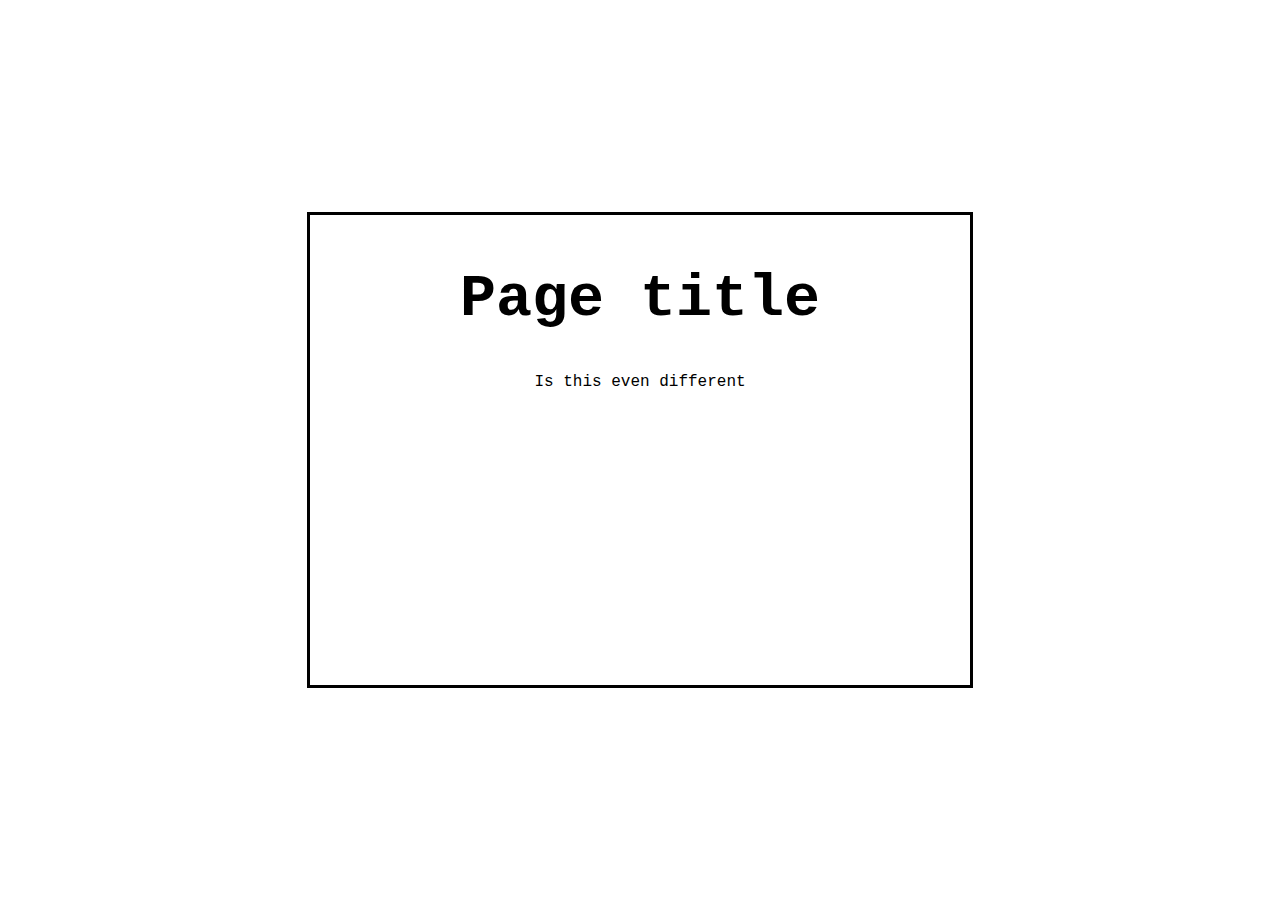
==== index.html @ e3ddcb67 "Initial commit" ====
<!DOCTYPE html>
<html>
    <head>
        <title>Countdown Word Game</title>
        <style>
            * {
                font-family: courier new;
                font-variant: sans-serif;
                text-align: center;
            }

            #centre-box {                
                width: 50%;
                height: 50%;
                border: 3px solid black;
                padding: 10px;

                position: absolute;
                top: 0;
                bottom: 0;
                left: 0;
                right: 0;

                margin: auto;
            }

            #game-title {
                font-size: 60px;
            }
        </style>
    </head>
    <body>
        <div id="centre-box">
            <h1 id="game-title">Page title</h1>
            <p>Is this even different</p>
        </div>
    </body>
</html>
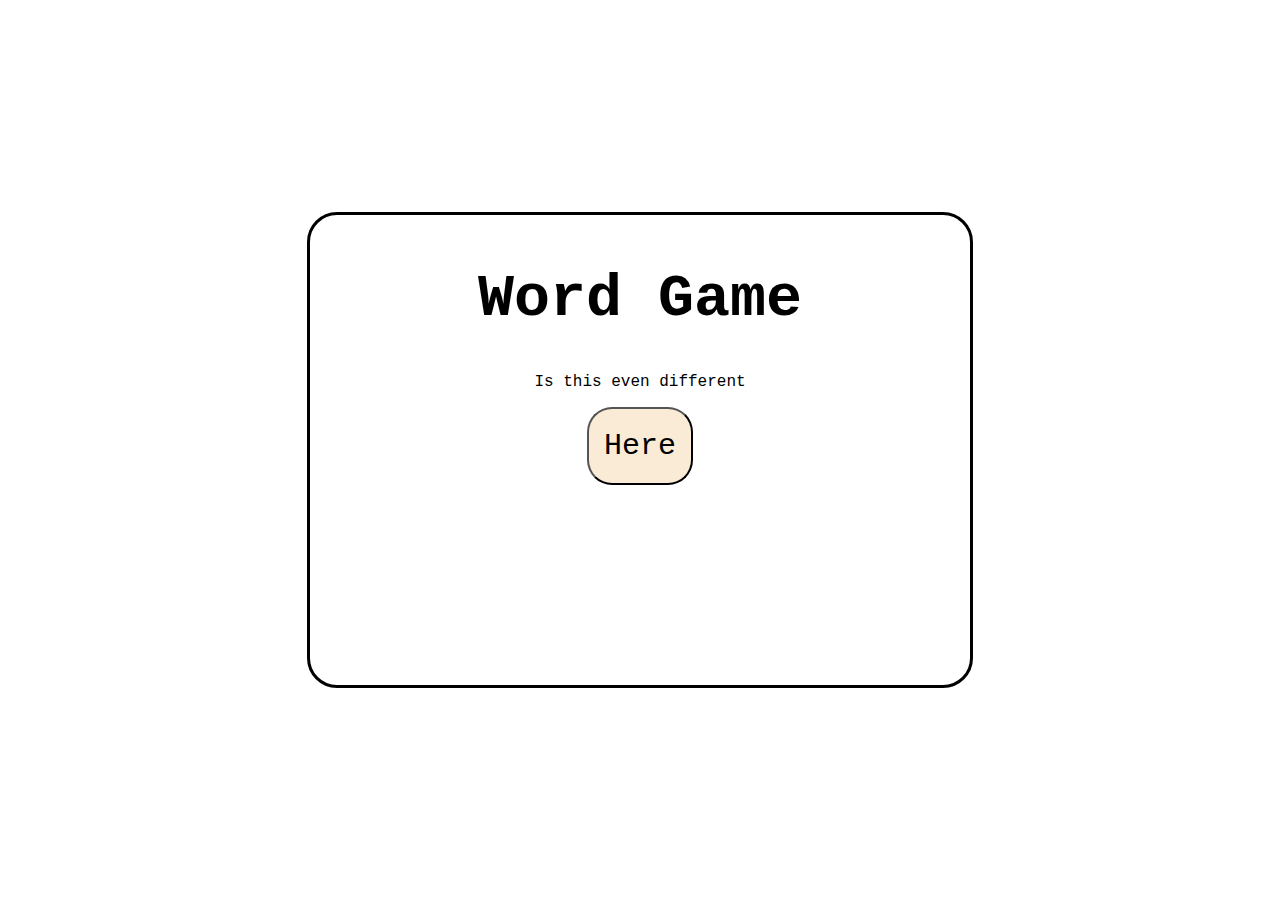
==== commit a2713976: "Button to instructions page" ====
--- a/index.html
+++ b/index.html
@@ -1,25 +1,28 @@
 <!DOCTYPE html>
 <html>
     <head>
-        <title>Countdown Word Game</title>
+        <title>Word Game</title>
         <style>
             * {
                 font-family: courier new;
-                font-variant: sans-serif;
+                font-variant: mono;
                 text-align: center;
+            }
+
+            .central {
+                position: absolute;
+                top: 0;
+                bottom: 0;
+                left: 0;
+                right: 0;
             }
 
             #centre-box {                
                 width: 50%;
                 height: 50%;
                 border: 3px solid black;
+                border-radius: 30px;
                 padding: 10px;
-
-                position: absolute;
-                top: 0;
-                bottom: 0;
-                left: 0;
-                right: 0;
 
                 margin: auto;
             }
@@ -27,12 +30,23 @@
             #game-title {
                 font-size: 60px;
             }
+
+            .button {
+                background-color: antiquewhite;
+                border-color: black;
+                border-radius: 25px;
+                color: black;
+                padding: 20px 15px;
+                text-align: center;
+                font-size: 30px;
+            }
         </style>
     </head>
     <body>
-        <div id="centre-box">
-            <h1 id="game-title">Page title</h1>
+        <div id="centre-box" class="central">
+            <h1 id="game-title">Word Game</h1>
             <p>Is this even different</p>
+            <a href="./instructions.html"><button class="button" onclick="">Here</button></a>
         </div>
     </body>
 </html>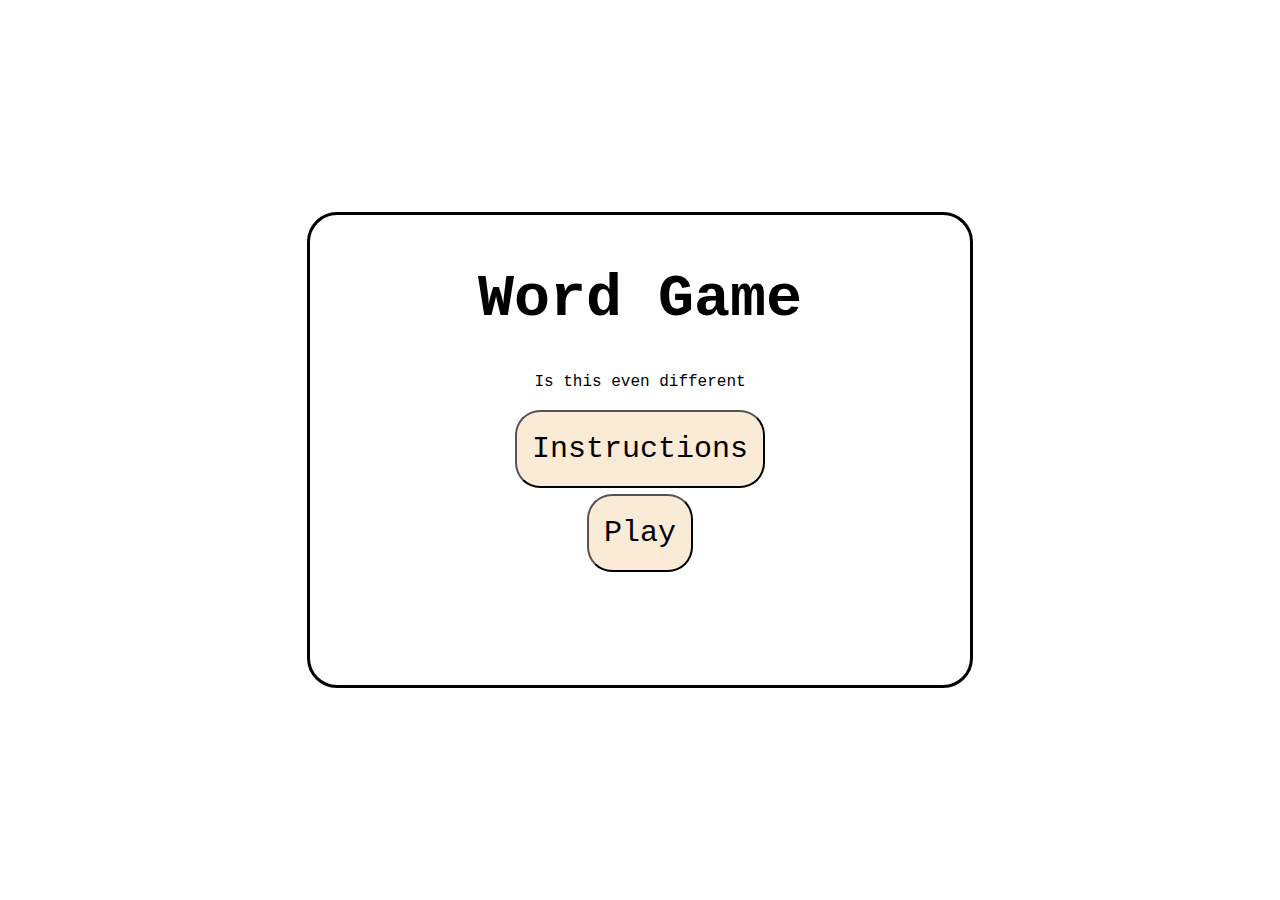
==== commit b451764b: "Added play page and button" ====
--- a/index.html
+++ b/index.html
@@ -39,6 +39,7 @@
                 padding: 20px 15px;
                 text-align: center;
                 font-size: 30px;
+                margin: 3px;
             }
         </style>
     </head>
@@ -46,7 +47,8 @@
         <div id="centre-box" class="central">
             <h1 id="game-title">Word Game</h1>
             <p>Is this even different</p>
-            <a href="./instructions.html"><button class="button" onclick="">Here</button></a>
+            <a href="./instructions.html"><button class="button" onclick="">Instructions</button></a><br>
+            <a href="./game.html"><button class="button" onclick="">Play</button></a>
         </div>
     </body>
 </html>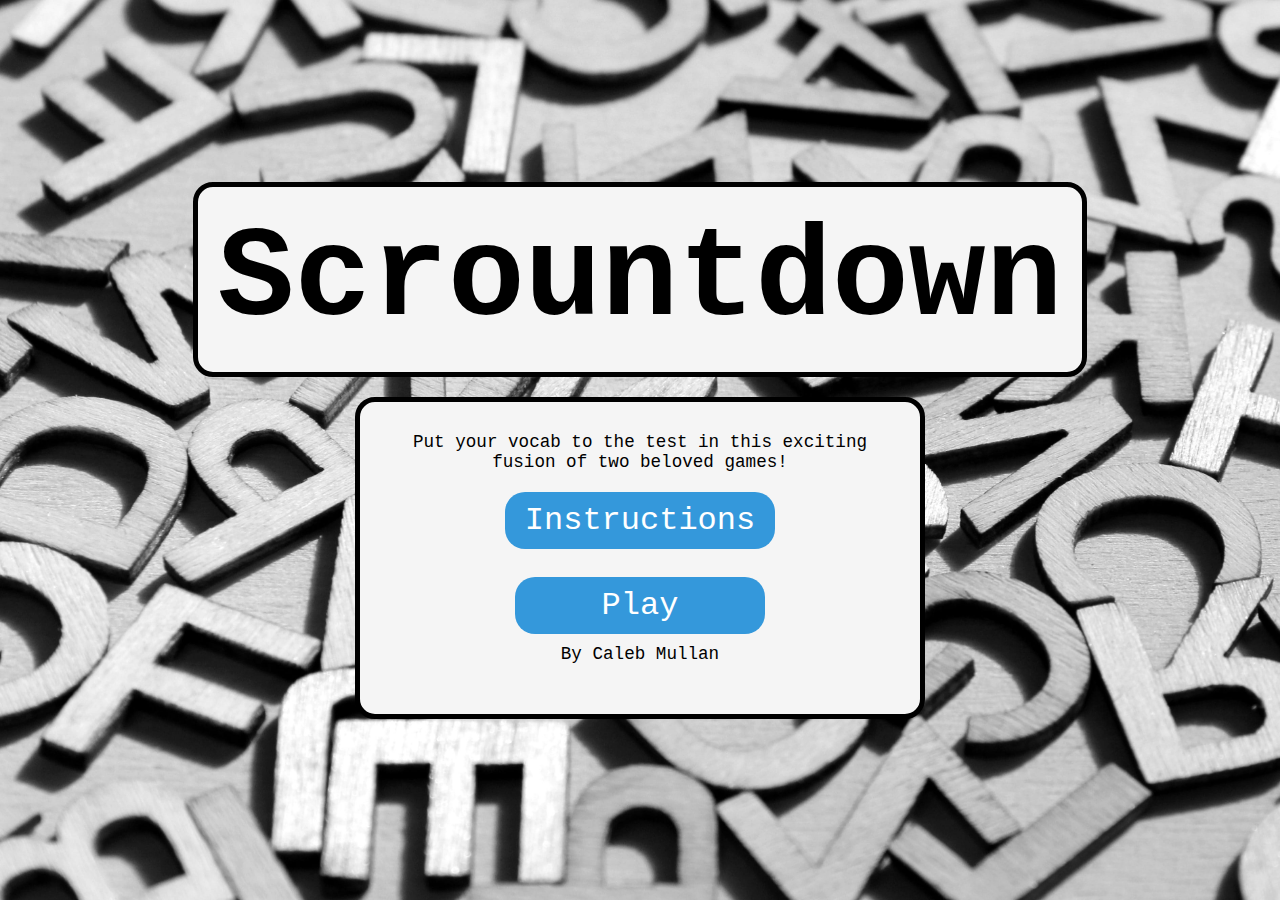
==== commit a0a0f732: "Rename and restyling" ====
--- a/index.html
+++ b/index.html
@@ -1,54 +1,81 @@
 <!DOCTYPE html>
 <html>
-    <head>
-        <title>Word Game</title>
-        <style>
-            * {
-                font-family: courier new;
-                font-variant: mono;
-                text-align: center;
-            }
 
-            .central {
-                position: absolute;
-                top: 0;
-                bottom: 0;
-                left: 0;
-                right: 0;
-            }
+<head>
+    <title>Word Game</title>
+    <link rel="stylesheet" href="styling.css">
+    <style>
+        #title-box {
+            background-color: #f5f5f5;
+            border-style: solid;
+            border-radius: 20px;
+            border-width: 5px;
+            border-color: black;
 
-            #centre-box {                
-                width: 50%;
-                height: 50%;
-                border: 3px solid black;
-                border-radius: 30px;
-                padding: 10px;
+            padding: 20px;
+            max-width: 900px;
+            margin-bottom: 20px;
+        }
 
-                margin: auto;
-            }
+        #game-title {
+            font-size: 8em;
+        }
 
-            #game-title {
-                font-size: 60px;
-            }
+        #centre-box {
+            display: flex;
+            flex-direction: column;
+            justify-content: space-between;
+            align-items: center;
 
-            .button {
-                background-color: antiquewhite;
-                border-color: black;
-                border-radius: 25px;
-                color: black;
-                padding: 20px 15px;
-                text-align: center;
-                font-size: 30px;
-                margin: 3px;
-            }
-        </style>
-    </head>
-    <body>
-        <div id="centre-box" class="central">
-            <h1 id="game-title">Word Game</h1>
-            <p>Is this even different</p>
-            <a href="./instructions.html"><button class="button" onclick="">Instructions</button></a><br>
-            <a href="./game.html"><button class="button" onclick="">Play</button></a>
-        </div>
-    </body>
-</html>+            background-color: #f5f5f5;
+            border-style: solid;
+            border-radius: 20px;
+            border-width: 5px;
+            border-color: black;
+            padding: 30px;
+
+            max-width: 500px;
+        }
+
+        p {
+            font-size: 1.1em;
+            margin-bottom: 20px;
+        }
+
+        .button {
+            padding: 10px 20px;
+            border: none;
+            border-radius: 20px;
+            background-color: #3498db;
+            color: white;
+            font-size: 2em;
+            cursor: pointer;
+            margin-bottom: 10px;
+            transition: background-color 0.3s ease;
+
+            min-width: 250px;
+        }
+
+        .button:hover {
+            background-color: #2980b9;
+        }
+
+        .button+.button {
+            margin-left: 5px;
+        }
+    </style>
+</head>
+
+<body>
+    <div id="title-box">
+        <h1 id="game-title">Scrountdown</h1>
+    </div>
+    <div id="centre-box">
+        <p>Put your vocab to the test in this exciting fusion of two beloved games!</p>
+        <a href="./instructions.html"><button class="button">Instructions</button></a><br>
+        <a href="./game.html"><button class="button">Play</button></a>
+        <p>By Caleb Mullan</p>
+    </div>
+</body>
+
+</html>
--- a/styling.css
+++ b/styling.css
@@ -0,0 +1,22 @@
+body,
+h1,
+p,
+button {
+    margin: 0;
+    padding: 0;
+    font-family: "Courier New", monospace;
+    text-align: center;
+}
+
+body {
+    background-image: url("./letters.jpg");
+    background-repeat: no-repeat;
+    background-size: cover;
+
+    display: flex;
+    flex-direction: column;
+    justify-content: center;
+    align-items: center;
+
+    height: 100vh;
+}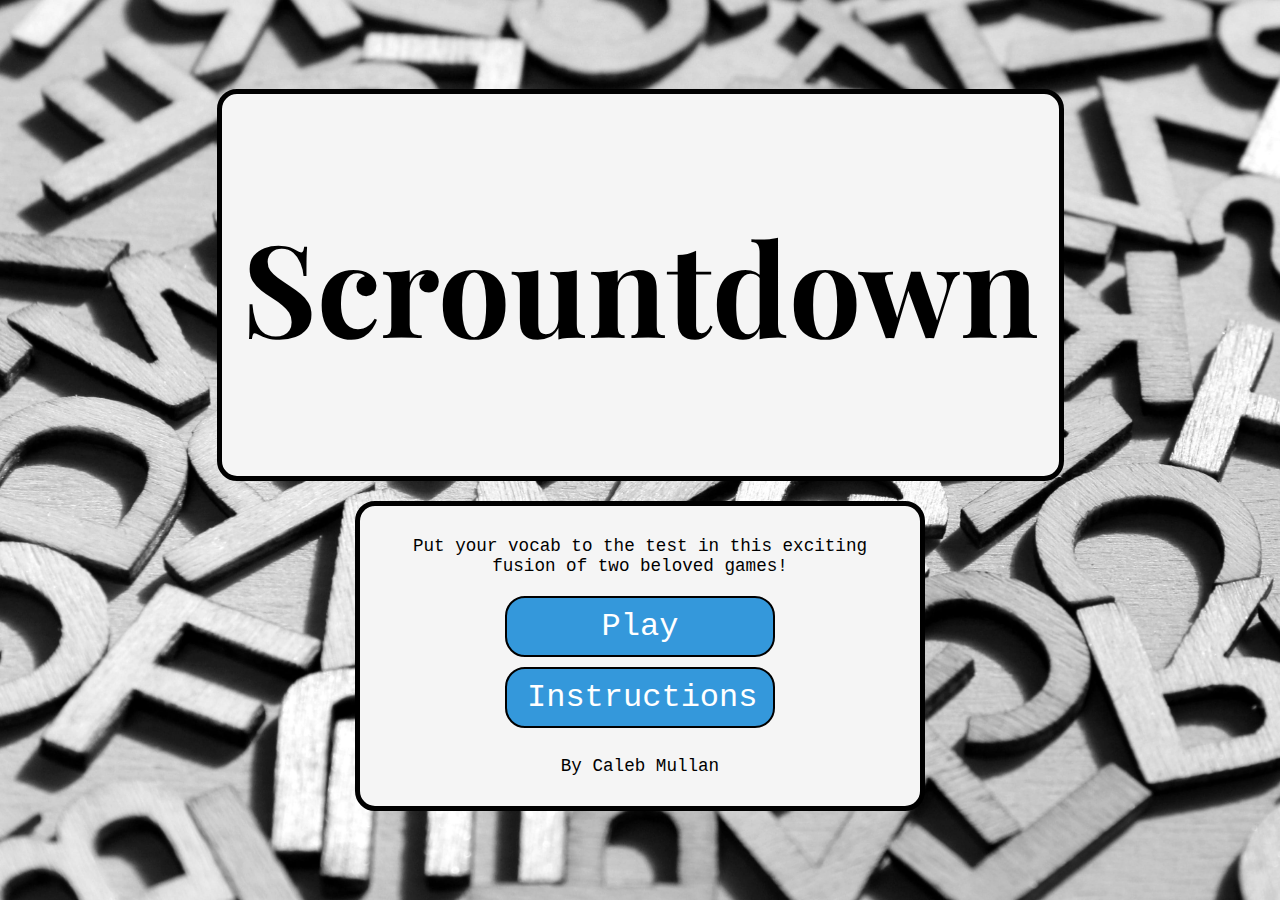
==== commit c31f2086: "Many styling alterations" ====
--- a/index.html
+++ b/index.html
@@ -6,18 +6,13 @@
     <link rel="stylesheet" href="styling.css">
     <style>
         #title-box {
-            background-color: #f5f5f5;
-            border-style: solid;
-            border-radius: 20px;
-            border-width: 5px;
-            border-color: black;
-
             padding: 20px;
             max-width: 900px;
             margin-bottom: 20px;
         }
 
         #game-title {
+            font-family: "Playfair Display";
             font-size: 8em;
         }
 
@@ -27,54 +22,36 @@
             justify-content: space-between;
             align-items: center;
 
-            background-color: #f5f5f5;
-            border-style: solid;
-            border-radius: 20px;
-            border-width: 5px;
-            border-color: black;
             padding: 30px;
-
             max-width: 500px;
         }
 
         p {
             font-size: 1.1em;
             margin-bottom: 20px;
+            text-align: center;
         }
 
-        .button {
-            padding: 10px 20px;
-            border: none;
-            border-radius: 20px;
-            background-color: #3498db;
-            color: white;
-            font-size: 2em;
-            cursor: pointer;
-            margin-bottom: 10px;
-            transition: background-color 0.3s ease;
-
-            min-width: 250px;
+        button {
+            width: 270px;
         }
 
-        .button:hover {
-            background-color: #2980b9;
-        }
-
-        .button+.button {
-            margin-left: 5px;
+        #credits {
+            margin-bottom: 0;
+            text-align: right;
         }
     </style>
 </head>
 
 <body>
-    <div id="title-box">
+    <div id="title-box" class="contentBox">
         <h1 id="game-title">Scrountdown</h1>
     </div>
-    <div id="centre-box">
+    <div id="centre-box" class="contentBox">
         <p>Put your vocab to the test in this exciting fusion of two beloved games!</p>
-        <a href="./instructions.html"><button class="button">Instructions</button></a><br>
-        <a href="./game.html"><button class="button">Play</button></a>
-        <p>By Caleb Mullan</p>
+        <a href="./game.html"><button>Play</button></a>
+        <a href="./instructions.html"><button>Instructions</button></a><br>
+        <p id="credits">By Caleb Mullan</p>
     </div>
 </body>
 
--- a/styling.css
+++ b/styling.css
@@ -1,15 +1,19 @@
+@font-face {
+    font-family: Playfair Display;
+    src: url("./fonts/PlayfairDisplay-VariableFont_wght.ttf");
+    /* Source: https://fonts.google.com/specimen/Playfair+Display */
+}
+
 body,
-h1,
 p,
 button {
     margin: 0;
     padding: 0;
     font-family: "Courier New", monospace;
-    text-align: center;
 }
 
 body {
-    background-image: url("./letters.jpg");
+    background-image: url("./images/letters.jpg");
     background-repeat: no-repeat;
     background-size: cover;
 
@@ -19,4 +23,31 @@
     align-items: center;
 
     height: 100vh;
+}
+
+.contentBox {
+    background-color: #f5f5f5;
+    border-style: solid;
+    border-radius: 20px;
+    border-width: 5px;
+    border-color: black;
+}
+
+button {
+    padding: 10px 20px;
+    border: solid;
+    border-color: black;
+    border-width: 2px;
+    border-radius: 20px;
+    background-color: #3498db;
+    color: white;
+    font-size: 2em;
+    cursor: pointer;
+    margin-bottom: 10px;
+    transition: background-color 0.3s ease;
+
+}
+
+button:hover {
+    background-color: #2980b9;
 }